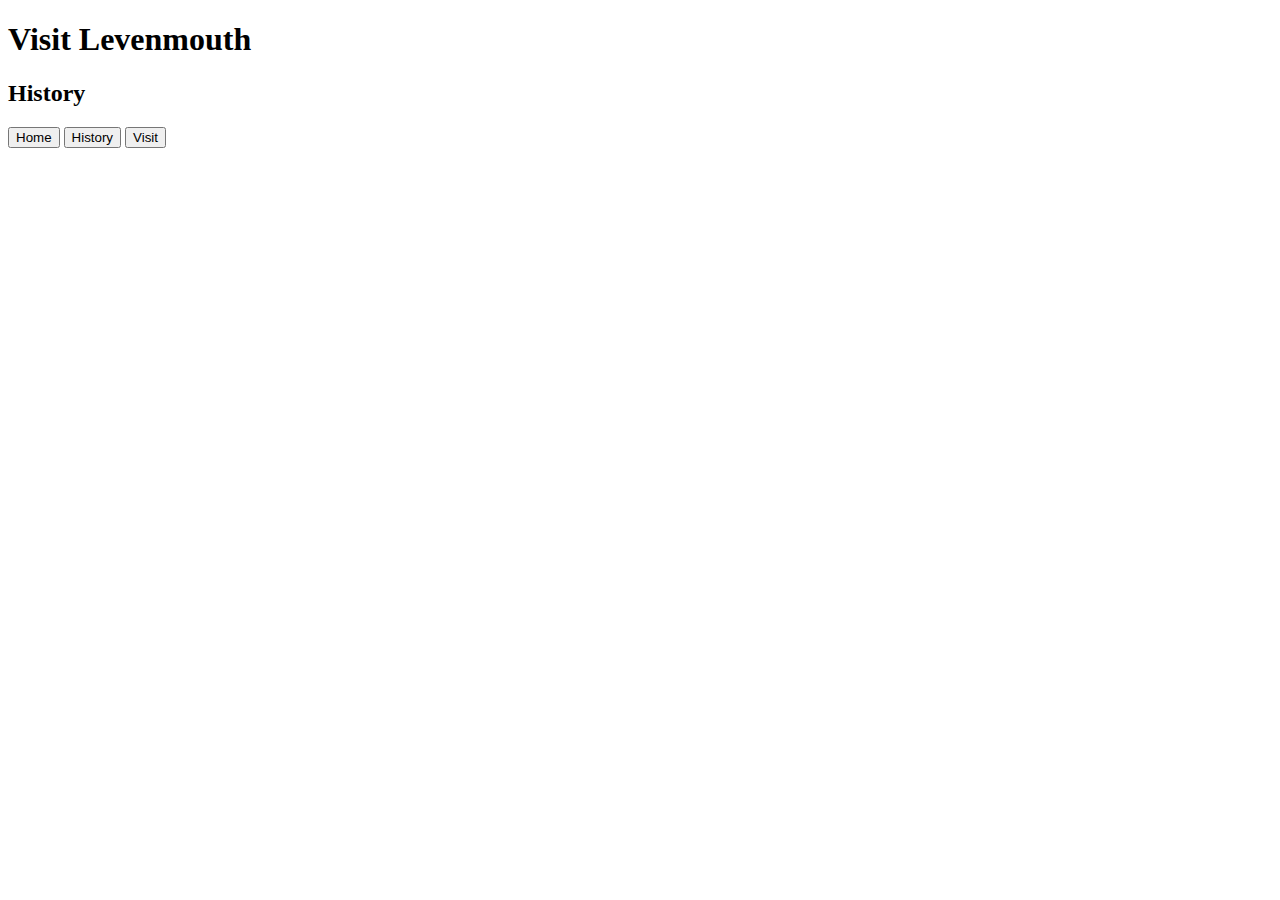
==== history.html @ 8144e35b "nav added" ====
<!DOCTYPE html>
<html lang="en">
<header>
  <meta charset="utf8">
  <title>Visit Levenmouth</title>
</header>

<body>
  <div class="Header">
    <h1>Visit Levenmouth</h1>
    <h2>History</h2>
  </div>
  <div class="nav">
    <button onclick="document.location='home.html'">Home</button>
    <button onclick="document.location='history.html'">History</button>
    <button onclick="document.location='visit.html'">Visit</button>
  </div>
</body>

</html>
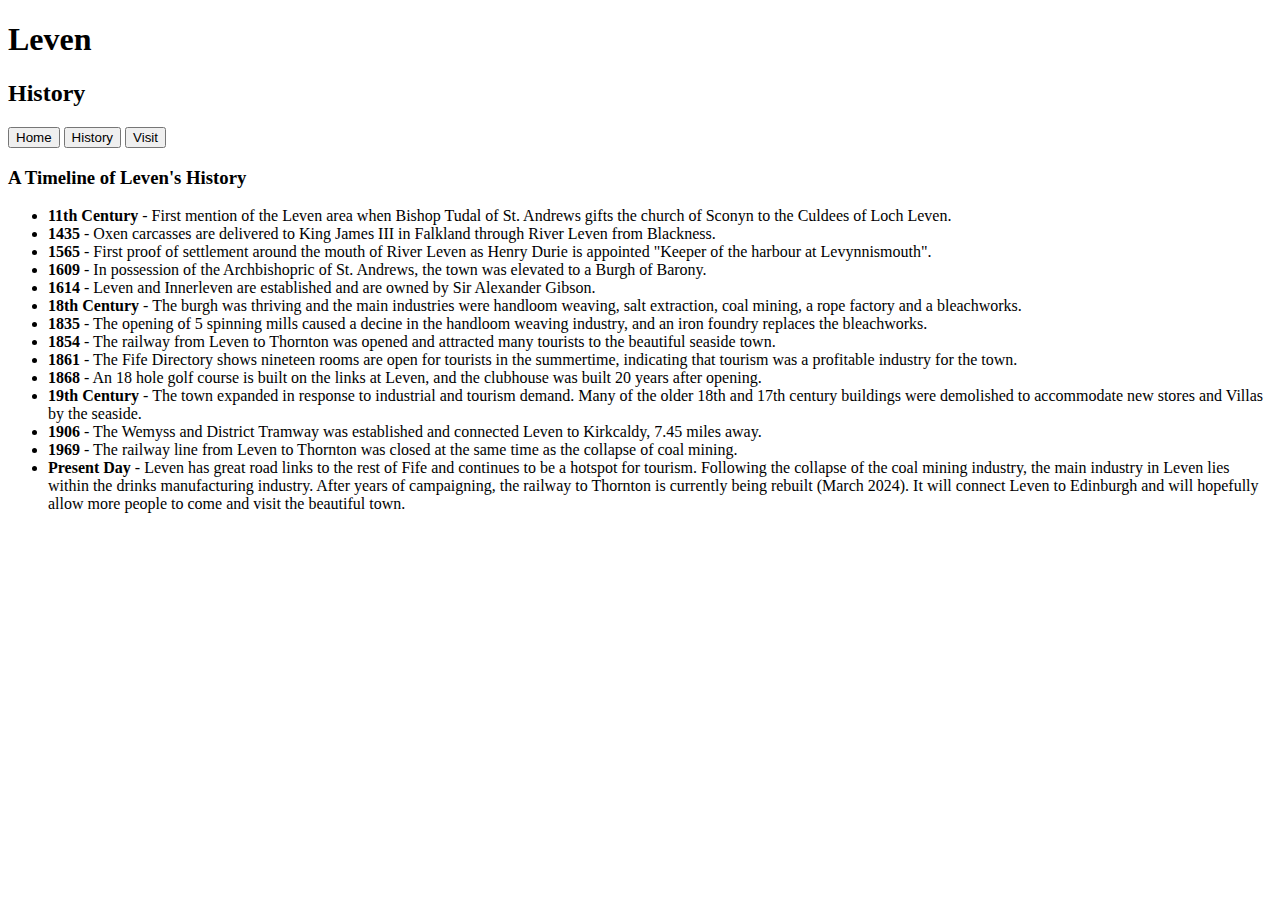
==== commit 2e5660c9: "ul added with all relevant information required for the page, styling still required" ====
--- a/history.html
+++ b/history.html
@@ -3,11 +3,12 @@
 <header>
   <meta charset="utf8">
   <title>Visit Levenmouth</title>
+  
 </header>
 
 <body>
   <div class="Header">
-    <h1>Visit Levenmouth</h1>
+    <h1>Leven</h1>
     <h2>History</h2>
   </div>
   <div class="nav">
@@ -15,6 +16,28 @@
     <button onclick="document.location='history.html'">History</button>
     <button onclick="document.location='visit.html'">Visit</button>
   </div>
+<div>
+  <!-- insert image here -->
+</div>
+<div>
+  <h3>A Timeline of Leven's History</h3>
+  <ul>
+    <li><strong>11th Century</strong> - First mention of the Leven area when Bishop Tudal of St. Andrews gifts the church of Sconyn to the Culdees of Loch Leven.</li>
+    <li><strong>1435</strong> - Oxen carcasses are delivered to King James III in Falkland through River Leven from Blackness.</li>
+    <li><strong>1565</strong> - First proof of settlement around the mouth of River Leven as Henry Durie is appointed "Keeper of the harbour at Levynnismouth".</li>
+    <li><strong>1609</strong> - In possession of the Archbishopric of St. Andrews, the town was elevated to a Burgh of Barony.</li>
+    <li><strong>1614</strong> - Leven and Innerleven are established and are owned by Sir Alexander Gibson.</li>
+    <li><strong>18th Century</strong> - The burgh was thriving and the main industries were handloom weaving, salt extraction, coal mining, a rope factory and a bleachworks.</li>
+    <li><strong>1835</strong> - The opening of 5 spinning mills caused a decine in the handloom weaving industry, and an iron foundry replaces the bleachworks.</li>
+    <li><strong>1854</strong> - The railway from Leven to Thornton was opened and attracted many tourists to the beautiful seaside town.</li>
+    <li><strong>1861</strong> - The Fife Directory shows nineteen rooms are open for tourists in the summertime, indicating that tourism was a profitable industry for the town.</li>
+    <li><strong>1868</strong> - An 18 hole golf course is built on the links at Leven, and the clubhouse was built 20 years after opening.</li>
+    <li><strong>19th Century</strong> - The town expanded in response to industrial and tourism demand. Many of the older 18th and 17th century buildings were demolished to accommodate new stores and Villas by the seaside.</li>
+    <li><strong>1906</strong> - The Wemyss and District Tramway was established and connected Leven to Kirkcaldy, 7.45 miles away.</li>
+    <li><strong>1969</strong> - The railway line from Leven to Thornton was closed at the same time as the collapse of coal mining.</li>
+    <li><strong>Present Day</strong> - Leven has great road links to the rest of Fife and continues to be a hotspot for tourism. Following the collapse of the coal mining industry, the main industry in Leven lies within the drinks manufacturing industry. After years of campaigning, the railway to Thornton is currently being rebuilt (March 2024). It will connect Leven to Edinburgh and will hopefully allow more people to come and visit the beautiful town.</li>
+    </ul>
+  </div>
 </body>
 
 </html>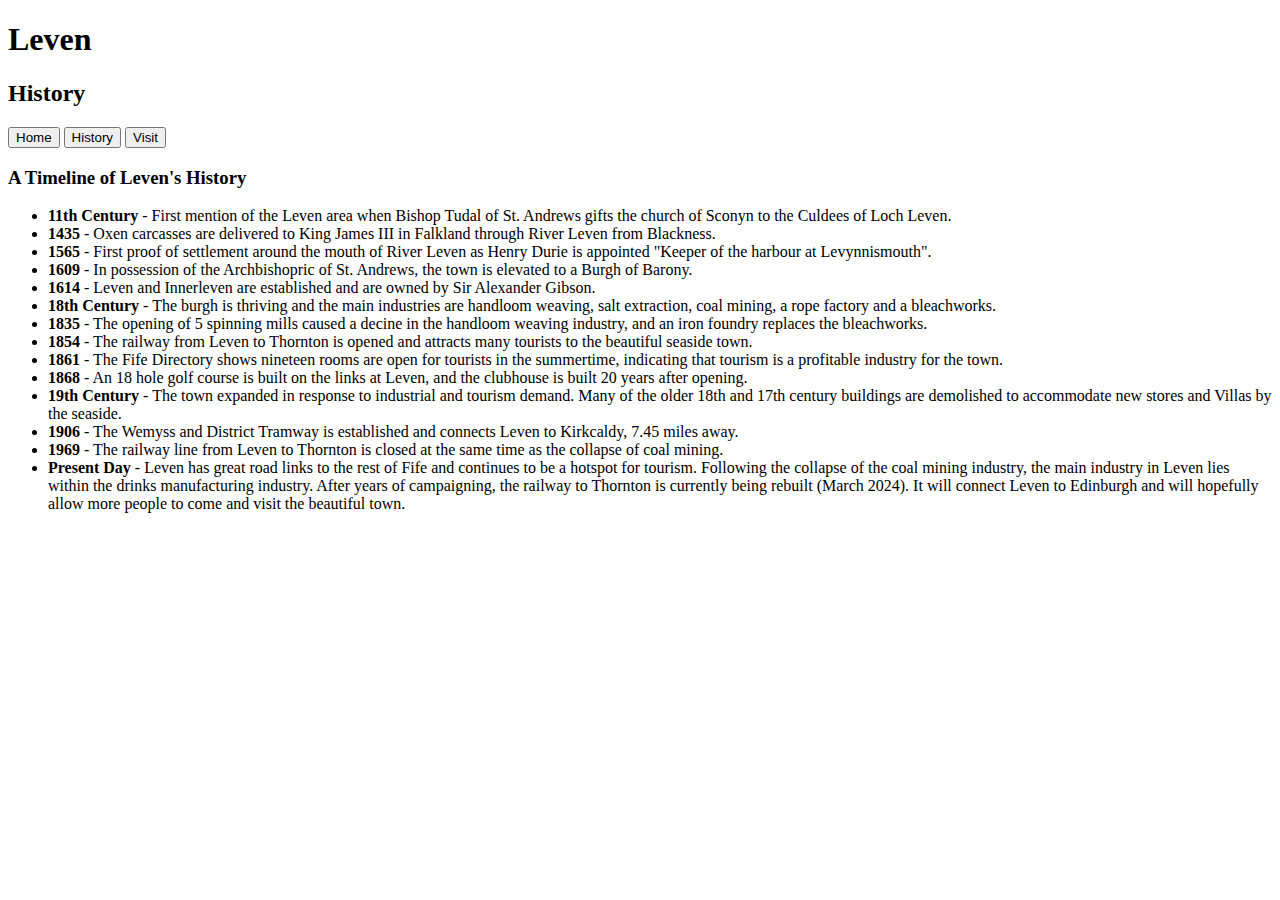
==== commit 0cdd3429: "Text was edited to fix tense errors" ====
--- a/history.html
+++ b/history.html
@@ -25,16 +25,16 @@
     <li><strong>11th Century</strong> - First mention of the Leven area when Bishop Tudal of St. Andrews gifts the church of Sconyn to the Culdees of Loch Leven.</li>
     <li><strong>1435</strong> - Oxen carcasses are delivered to King James III in Falkland through River Leven from Blackness.</li>
     <li><strong>1565</strong> - First proof of settlement around the mouth of River Leven as Henry Durie is appointed "Keeper of the harbour at Levynnismouth".</li>
-    <li><strong>1609</strong> - In possession of the Archbishopric of St. Andrews, the town was elevated to a Burgh of Barony.</li>
+    <li><strong>1609</strong> - In possession of the Archbishopric of St. Andrews, the town is elevated to a Burgh of Barony.</li>
     <li><strong>1614</strong> - Leven and Innerleven are established and are owned by Sir Alexander Gibson.</li>
-    <li><strong>18th Century</strong> - The burgh was thriving and the main industries were handloom weaving, salt extraction, coal mining, a rope factory and a bleachworks.</li>
+    <li><strong>18th Century</strong> - The burgh is thriving and the main industries are handloom weaving, salt extraction, coal mining, a rope factory and a bleachworks.</li>
     <li><strong>1835</strong> - The opening of 5 spinning mills caused a decine in the handloom weaving industry, and an iron foundry replaces the bleachworks.</li>
-    <li><strong>1854</strong> - The railway from Leven to Thornton was opened and attracted many tourists to the beautiful seaside town.</li>
-    <li><strong>1861</strong> - The Fife Directory shows nineteen rooms are open for tourists in the summertime, indicating that tourism was a profitable industry for the town.</li>
-    <li><strong>1868</strong> - An 18 hole golf course is built on the links at Leven, and the clubhouse was built 20 years after opening.</li>
-    <li><strong>19th Century</strong> - The town expanded in response to industrial and tourism demand. Many of the older 18th and 17th century buildings were demolished to accommodate new stores and Villas by the seaside.</li>
-    <li><strong>1906</strong> - The Wemyss and District Tramway was established and connected Leven to Kirkcaldy, 7.45 miles away.</li>
-    <li><strong>1969</strong> - The railway line from Leven to Thornton was closed at the same time as the collapse of coal mining.</li>
+    <li><strong>1854</strong> - The railway from Leven to Thornton is opened and attracts many tourists to the beautiful seaside town.</li>
+    <li><strong>1861</strong> - The Fife Directory shows nineteen rooms are open for tourists in the summertime, indicating that tourism is a profitable industry for the town.</li>
+    <li><strong>1868</strong> - An 18 hole golf course is built on the links at Leven, and the clubhouse is built 20 years after opening.</li>
+    <li><strong>19th Century</strong> - The town expanded in response to industrial and tourism demand. Many of the older 18th and 17th century buildings are demolished to accommodate new stores and Villas by the seaside.</li>
+    <li><strong>1906</strong> - The Wemyss and District Tramway is established and connects Leven to Kirkcaldy, 7.45 miles away.</li>
+    <li><strong>1969</strong> - The railway line from Leven to Thornton is closed at the same time as the collapse of coal mining.</li>
     <li><strong>Present Day</strong> - Leven has great road links to the rest of Fife and continues to be a hotspot for tourism. Following the collapse of the coal mining industry, the main industry in Leven lies within the drinks manufacturing industry. After years of campaigning, the railway to Thornton is currently being rebuilt (March 2024). It will connect Leven to Edinburgh and will hopefully allow more people to come and visit the beautiful town.</li>
     </ul>
   </div>
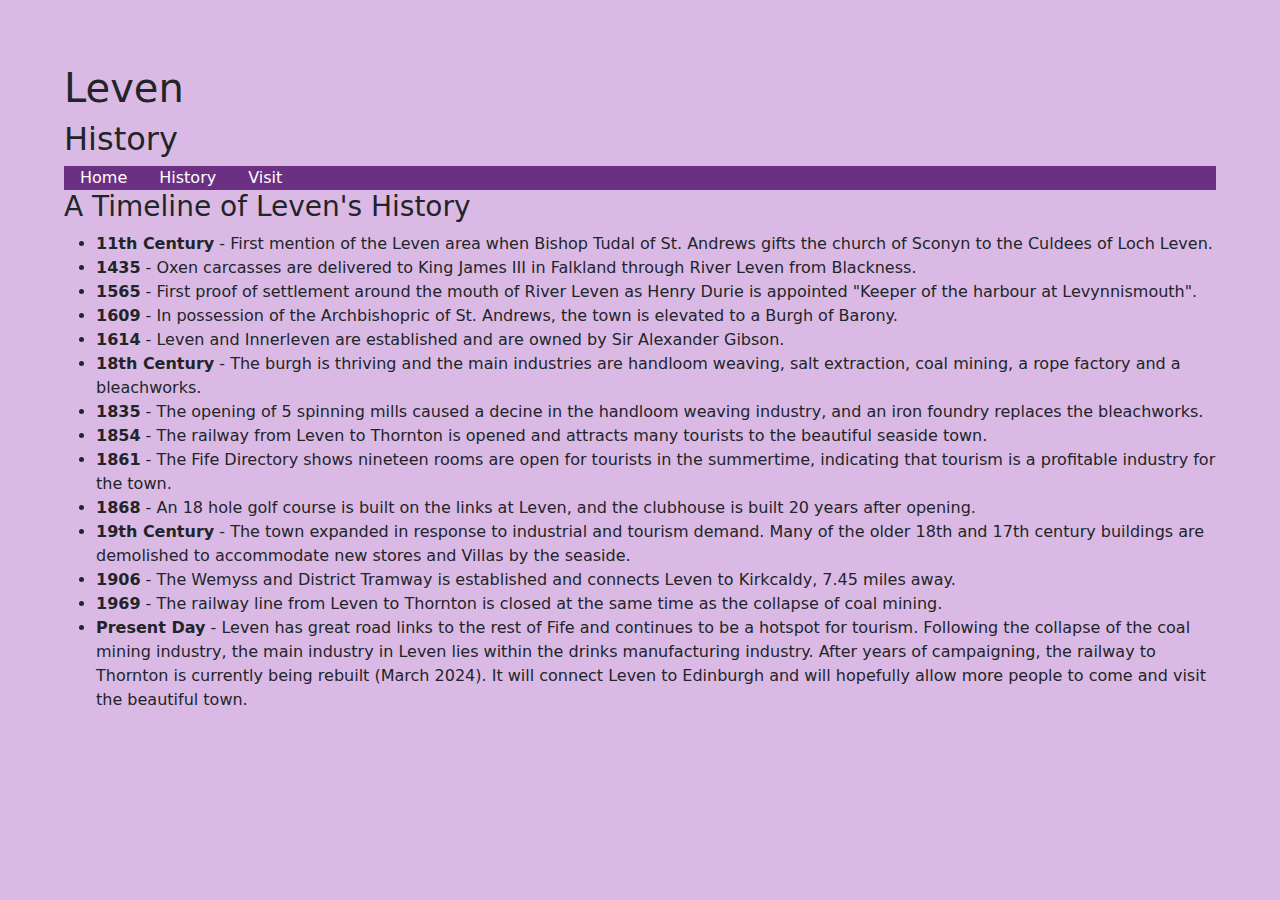
==== commit 202faf60: "Nav bar updated" ====
--- a/history.html
+++ b/history.html
@@ -2,7 +2,10 @@
 <html lang="en">
 <header>
   <meta charset="utf8">
-  <title>Visit Levenmouth</title>
+  <meta name="viewport" content="width=device-width, initial-scale=1">
+  <link href="https://cdn.jsdelivr.net/npm/bootstrap@5.3.3/dist/css/bootstrap.min.css" rel="stylesheet" integrity="sha384-QWTKZyjpPEjISv5WaRU9OFeRpok6YctnYmDr5pNlyT2bRjXh0JMhjY6hW+ALEwIH" crossorigin="anonymous">
+  <link rel="stylesheet" href="style.css">
+  <title>Leven - History</title>
   
 </header>
 
@@ -11,10 +14,12 @@
     <h1>Leven</h1>
     <h2>History</h2>
   </div>
-  <div class="nav">
-    <button onclick="document.location='home.html'">Home</button>
-    <button onclick="document.location='history.html'">History</button>
-    <button onclick="document.location='visit.html'">Visit</button>
+  <div>
+     <ul class="nav">
+      <li class="li"><a href="home.html">Home</a></li>
+      <li class="li"><a href="history.html">History</a></li>
+      <li class="li"><a href="visit.html">Visit</a></li>
+      </ul>
   </div>
 <div>
   <!-- insert image here -->
--- a/style.css
+++ b/style.css
@@ -0,0 +1,41 @@
+body {
+  padding: 5%;
+  background-color: #DABAE5;
+}
+
+/* nav */
+
+.nav {
+  list-style-type: none;
+  margin: 0;
+  padding: 0;
+  overflow:hidden;
+  background-color: #6C3082;
+}
+
+.li {
+  float: left;
+}
+
+li a {
+  display: inline;
+  color: white;
+padding: 14px 16px;
+text-align: center;
+text-decoration: none;
+}
+
+li a:hover {
+  background-color: #893DA5;
+}
+
+a {
+  color: white;
+}
+
+/* img, p{
+  display:flex;
+  flex-direction:row;
+  justify-content:space-evenly;
+  flex-wrap: nowrap;
+} */
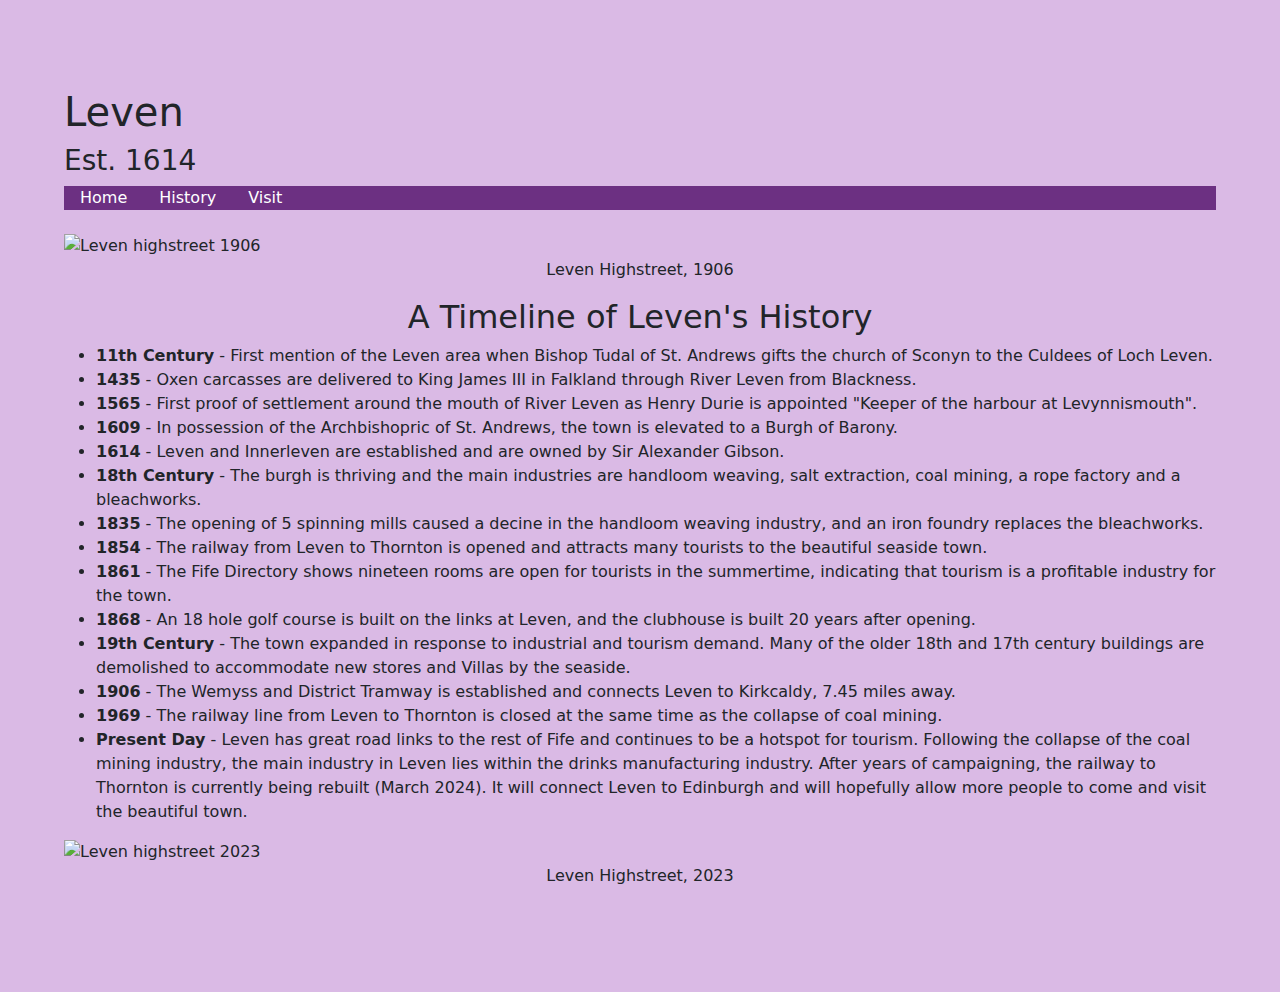
==== commit 12a8605b: "Images changed" ====
--- a/history.html
+++ b/history.html
@@ -6,43 +6,54 @@
   <link href="https://cdn.jsdelivr.net/npm/bootstrap@5.3.3/dist/css/bootstrap.min.css" rel="stylesheet" integrity="sha384-QWTKZyjpPEjISv5WaRU9OFeRpok6YctnYmDr5pNlyT2bRjXh0JMhjY6hW+ALEwIH" crossorigin="anonymous">
   <link rel="stylesheet" href="style.css">
   <title>Leven - History</title>
-  
 </header>
 
 <body>
   <div class="Header">
-    <h1>Leven</h1>
-    <h2>History</h2>
+    <br>
+    <h1> Leven </h1>
+    <h3> Est. 1614 </h3>
   </div>
+
+  <div class="divider"></div>
+
   <div>
-     <ul class="nav">
+    <ul class="nav">
       <li class="li"><a href="home.html">Home</a></li>
       <li class="li"><a href="history.html">History</a></li>
       <li class="li"><a href="visit.html">Visit</a></li>
-      </ul>
-  </div>
-<div>
-  <!-- insert image here -->
-</div>
-<div>
-  <h3>A Timeline of Leven's History</h3>
-  <ul>
-    <li><strong>11th Century</strong> - First mention of the Leven area when Bishop Tudal of St. Andrews gifts the church of Sconyn to the Culdees of Loch Leven.</li>
-    <li><strong>1435</strong> - Oxen carcasses are delivered to King James III in Falkland through River Leven from Blackness.</li>
-    <li><strong>1565</strong> - First proof of settlement around the mouth of River Leven as Henry Durie is appointed "Keeper of the harbour at Levynnismouth".</li>
-    <li><strong>1609</strong> - In possession of the Archbishopric of St. Andrews, the town is elevated to a Burgh of Barony.</li>
-    <li><strong>1614</strong> - Leven and Innerleven are established and are owned by Sir Alexander Gibson.</li>
-    <li><strong>18th Century</strong> - The burgh is thriving and the main industries are handloom weaving, salt extraction, coal mining, a rope factory and a bleachworks.</li>
-    <li><strong>1835</strong> - The opening of 5 spinning mills caused a decine in the handloom weaving industry, and an iron foundry replaces the bleachworks.</li>
-    <li><strong>1854</strong> - The railway from Leven to Thornton is opened and attracts many tourists to the beautiful seaside town.</li>
-    <li><strong>1861</strong> - The Fife Directory shows nineteen rooms are open for tourists in the summertime, indicating that tourism is a profitable industry for the town.</li>
-    <li><strong>1868</strong> - An 18 hole golf course is built on the links at Leven, and the clubhouse is built 20 years after opening.</li>
-    <li><strong>19th Century</strong> - The town expanded in response to industrial and tourism demand. Many of the older 18th and 17th century buildings are demolished to accommodate new stores and Villas by the seaside.</li>
-    <li><strong>1906</strong> - The Wemyss and District Tramway is established and connects Leven to Kirkcaldy, 7.45 miles away.</li>
-    <li><strong>1969</strong> - The railway line from Leven to Thornton is closed at the same time as the collapse of coal mining.</li>
-    <li><strong>Present Day</strong> - Leven has great road links to the rest of Fife and continues to be a hotspot for tourism. Following the collapse of the coal mining industry, the main industry in Leven lies within the drinks manufacturing industry. After years of campaigning, the railway to Thornton is currently being rebuilt (March 2024). It will connect Leven to Edinburgh and will hopefully allow more people to come and visit the beautiful town.</li>
     </ul>
   </div>
+<br>
+  <div class="history-img">
+    <img src="images/1906.png" alt="Leven highstreet 1906" class="mx-auto d-block">
+    <p class="text-center">Leven Highstreet, 1906</p>
+  </div>
+
+  <div class="timeline">
+    <h2 class="text-center">A Timeline of Leven's History</h2>
+    <ul>
+      <li><strong>11th Century</strong> - First mention of the Leven area when Bishop Tudal of St. Andrews gifts the church of Sconyn to the Culdees of Loch Leven.</li>
+      <li><strong>1435</strong> - Oxen carcasses are delivered to King James III in Falkland through River Leven from Blackness.</li>
+      <li><strong>1565</strong> - First proof of settlement around the mouth of River Leven as Henry Durie is appointed "Keeper of the harbour at Levynnismouth".</li>
+      <li><strong>1609</strong> - In possession of the Archbishopric of St. Andrews, the town is elevated to a Burgh of Barony.</li>
+      <li><strong>1614</strong> - Leven and Innerleven are established and are owned by Sir Alexander Gibson.</li>
+      <li><strong>18th Century</strong> - The burgh is thriving and the main industries are handloom weaving, salt extraction, coal mining, a rope factory and a bleachworks.</li>
+      <li><strong>1835</strong> - The opening of 5 spinning mills caused a decine in the handloom weaving industry, and an iron foundry replaces the bleachworks.</li>
+      <li><strong>1854</strong> - The railway from Leven to Thornton is opened and attracts many tourists to the beautiful seaside town.</li>
+      <li><strong>1861</strong> - The Fife Directory shows nineteen rooms are open for tourists in the summertime, indicating that tourism is a profitable industry for the town.</li>
+      <li><strong>1868</strong> - An 18 hole golf course is built on the links at Leven, and the clubhouse is built 20 years after opening.</li>
+      <li><strong>19th Century</strong> - The town expanded in response to industrial and tourism demand. Many of the older 18th and 17th century buildings are demolished to accommodate new stores and Villas by the seaside.</li>
+      <li><strong>1906</strong> - The Wemyss and District Tramway is established and connects Leven to Kirkcaldy, 7.45 miles away.</li>
+      <li><strong>1969</strong> - The railway line from Leven to Thornton is closed at the same time as the collapse of coal mining.</li>
+      <li><strong>Present Day</strong> - Leven has great road links to the rest of Fife and continues to be a hotspot for tourism. Following the collapse of the coal mining industry, the main industry in Leven lies within the drinks manufacturing industry. After years of campaigning, the railway to Thornton is currently being rebuilt (March 2024). It will connect Leven to Edinburgh and will hopefully allow more people to come and visit the beautiful town.</li>
+    </ul>
+  </div>
+    <div class="history-img">
+    <img src="images/2023.png" alt="Leven highstreet 2023" class="mx-auto d-block">
+    <p class="text-center">Leven Highstreet, 2023</p>
+  </div>
+  <br>
 </body>
-
+<footer></footer>
 </html>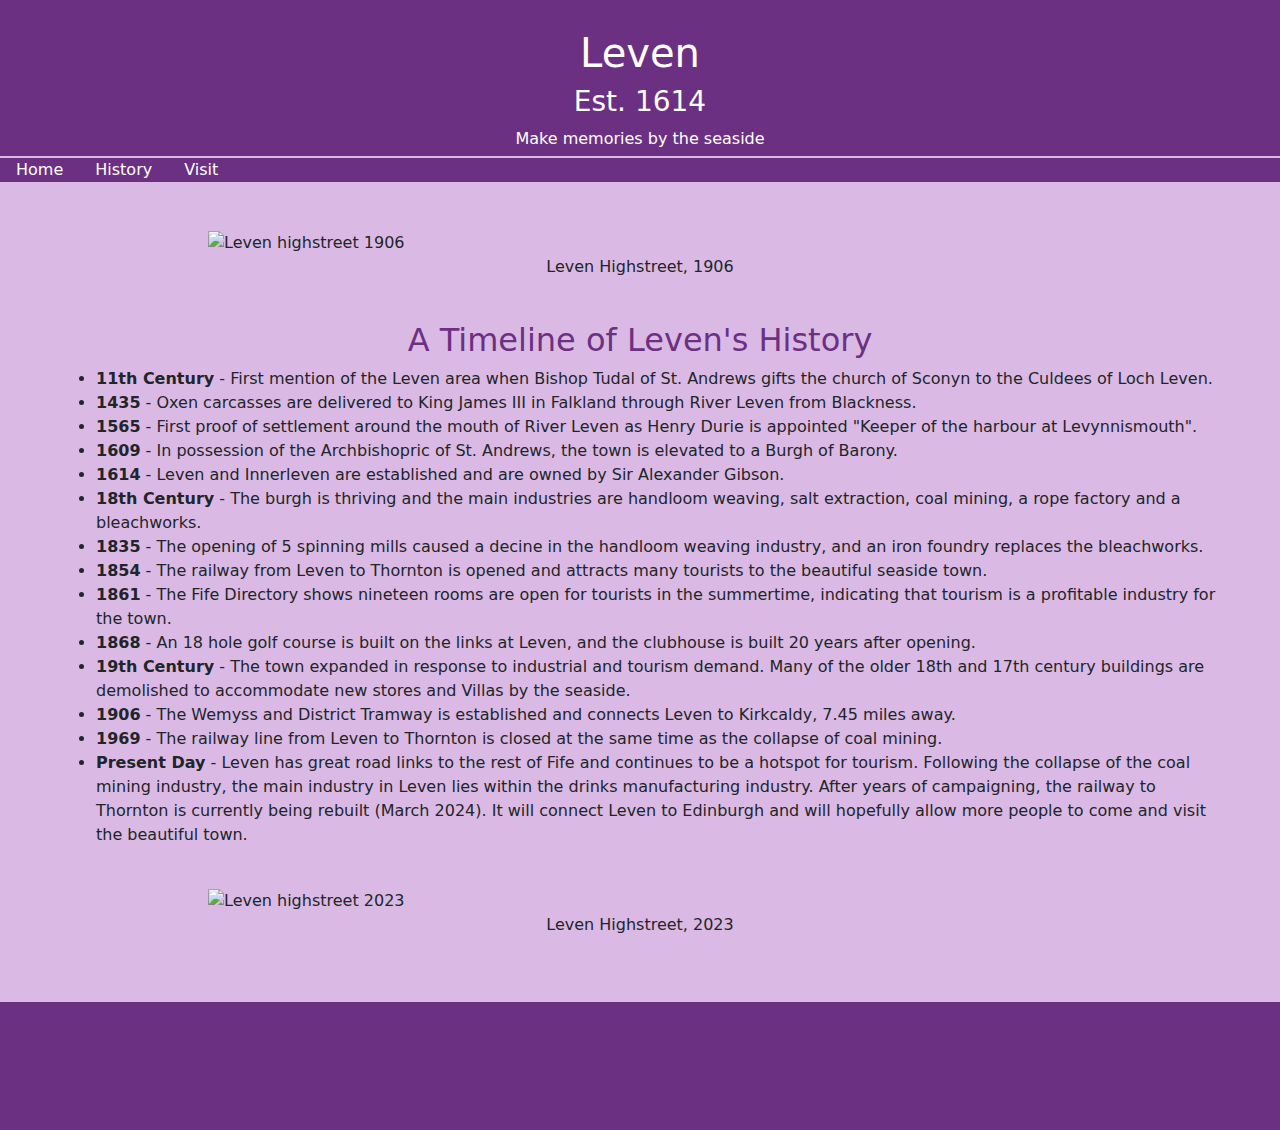
==== commit af2c9d0c: "Slogan added to banner" ====
--- a/history.html
+++ b/history.html
@@ -13,6 +13,8 @@
     <br>
     <h1> Leven </h1>
     <h3> Est. 1614 </h3>
+    <h7>Make memories by the seaside</h7>
+    <br>
   </div>
 
   <div class="divider"></div>
--- a/style.css
+++ b/style.css
@@ -1,6 +1,24 @@
 body {
-  padding: 5%;
   background-color: #DABAE5;
+}
+footer {
+  background-color: #6C3082;
+  padding:5%;
+}
+/* banner */
+
+.Header {
+  padding: 5px 0px 5px 0px;
+  margin: 0px;
+  width:auto;
+  text-align: center;
+  background-color: #6C3082;
+  color: white;
+}
+
+.divider {
+  background-color: #DABAE5;
+  padding:1px;
 }
 
 /* nav */
@@ -29,13 +47,34 @@
   background-color: #893DA5;
 }
 
+
+/* home */
+
+/* history */
+
+.timeline {
+  padding: 0 5%;
+}
+.history-img{ 
+  padding: 2% 5% 2% 5%;
+}
+.history-img img {
+  width: 75%;
+}
+/* visit */
+.visit {
+  padding:5%;
+}
+.col-5 img {
+  width:100%;
+}
+.margin{
+  margin:1px;
+}
+ h2{
+  color: #6C3082;
+ }
 a {
-  color: white;
+  color: #893DA5;
 }
 
-/* img, p{
-  display:flex;
-  flex-direction:row;
-  justify-content:space-evenly;
-  flex-wrap: nowrap;
-} */
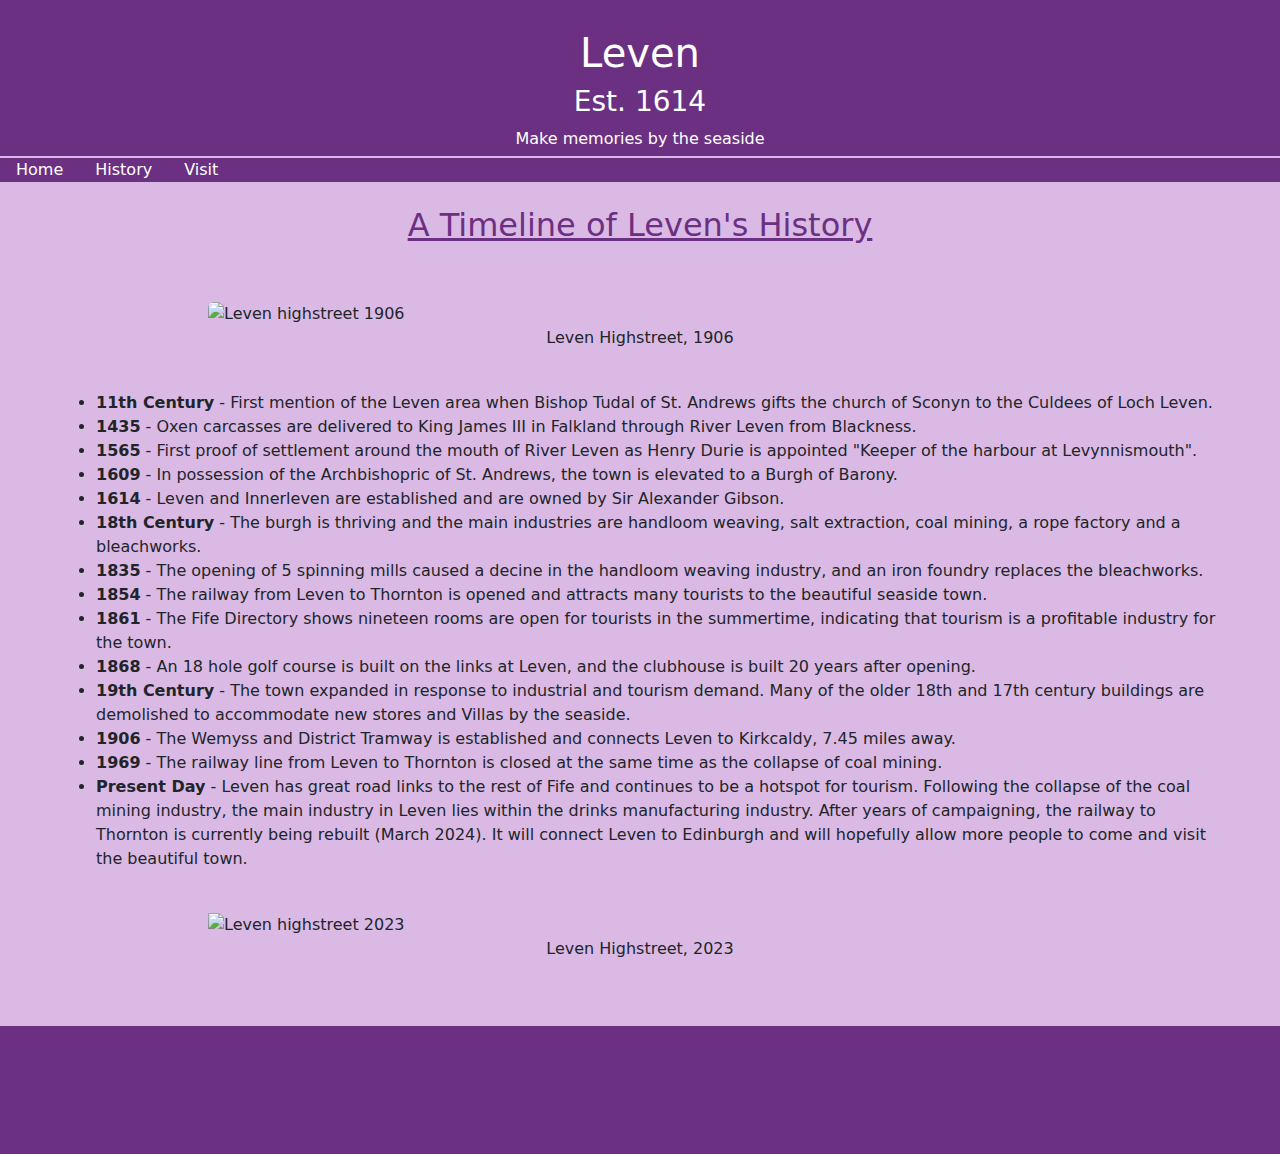
==== commit a7fdd732: "Title moves to make more cohesive design" ====
--- a/history.html
+++ b/history.html
@@ -22,18 +22,19 @@
   <div>
     <ul class="nav">
       <li class="li"><a href="home.html">Home</a></li>
-      <li class="li"><a href="history.html">History</a></li>
+      <li class="li active"><a href="history.html">History</a></li>
       <li class="li"><a href="visit.html">Visit</a></li>
     </ul>
   </div>
 <br>
+<h2 class="text-center"><u>A Timeline of Leven's History</u></h2>
+<br>
   <div class="history-img">
-    <img src="images/1906.png" alt="Leven highstreet 1906" class="mx-auto d-block">
+    <img src="images/1906.png" alt="Leven highstreet 1906" class="mx-auto d-block rounded">
     <p class="text-center">Leven Highstreet, 1906</p>
   </div>
 
   <div class="timeline">
-    <h2 class="text-center">A Timeline of Leven's History</h2>
     <ul>
       <li><strong>11th Century</strong> - First mention of the Leven area when Bishop Tudal of St. Andrews gifts the church of Sconyn to the Culdees of Loch Leven.</li>
       <li><strong>1435</strong> - Oxen carcasses are delivered to King James III in Falkland through River Leven from Blackness.</li>
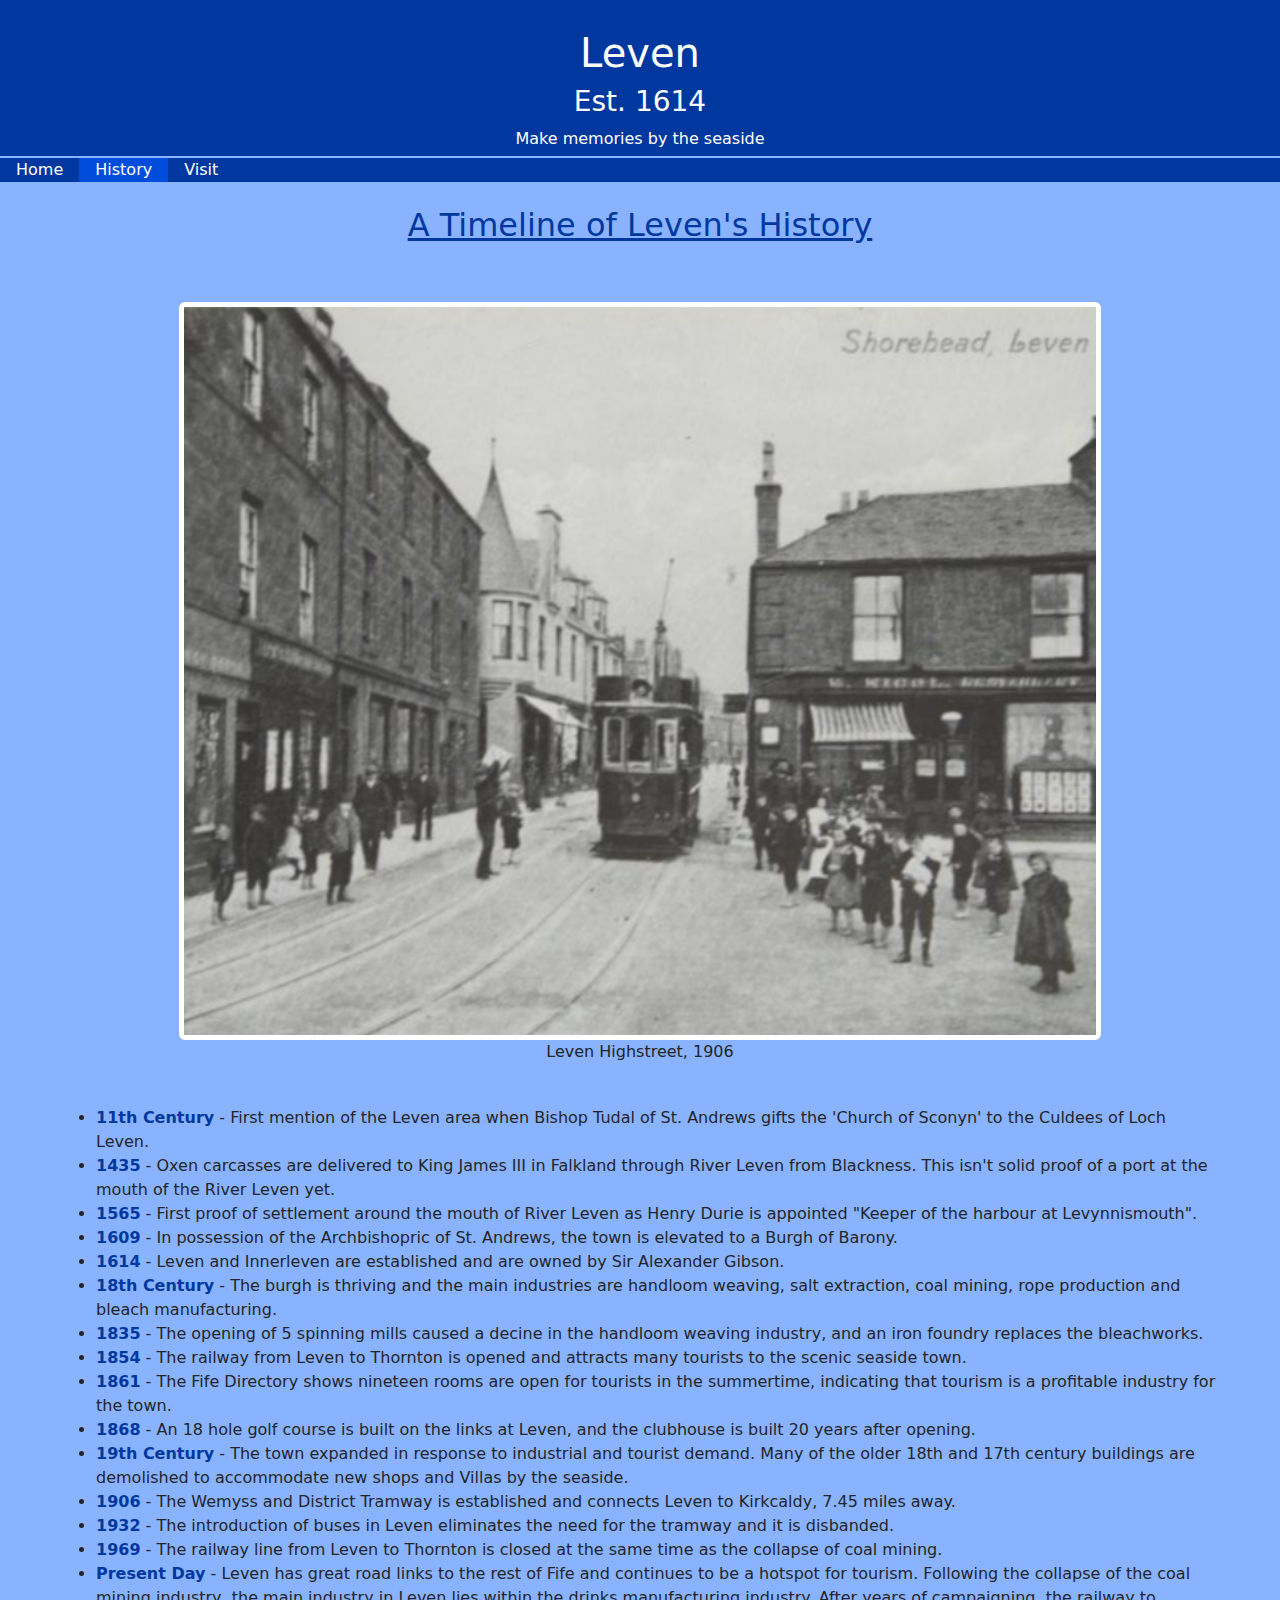
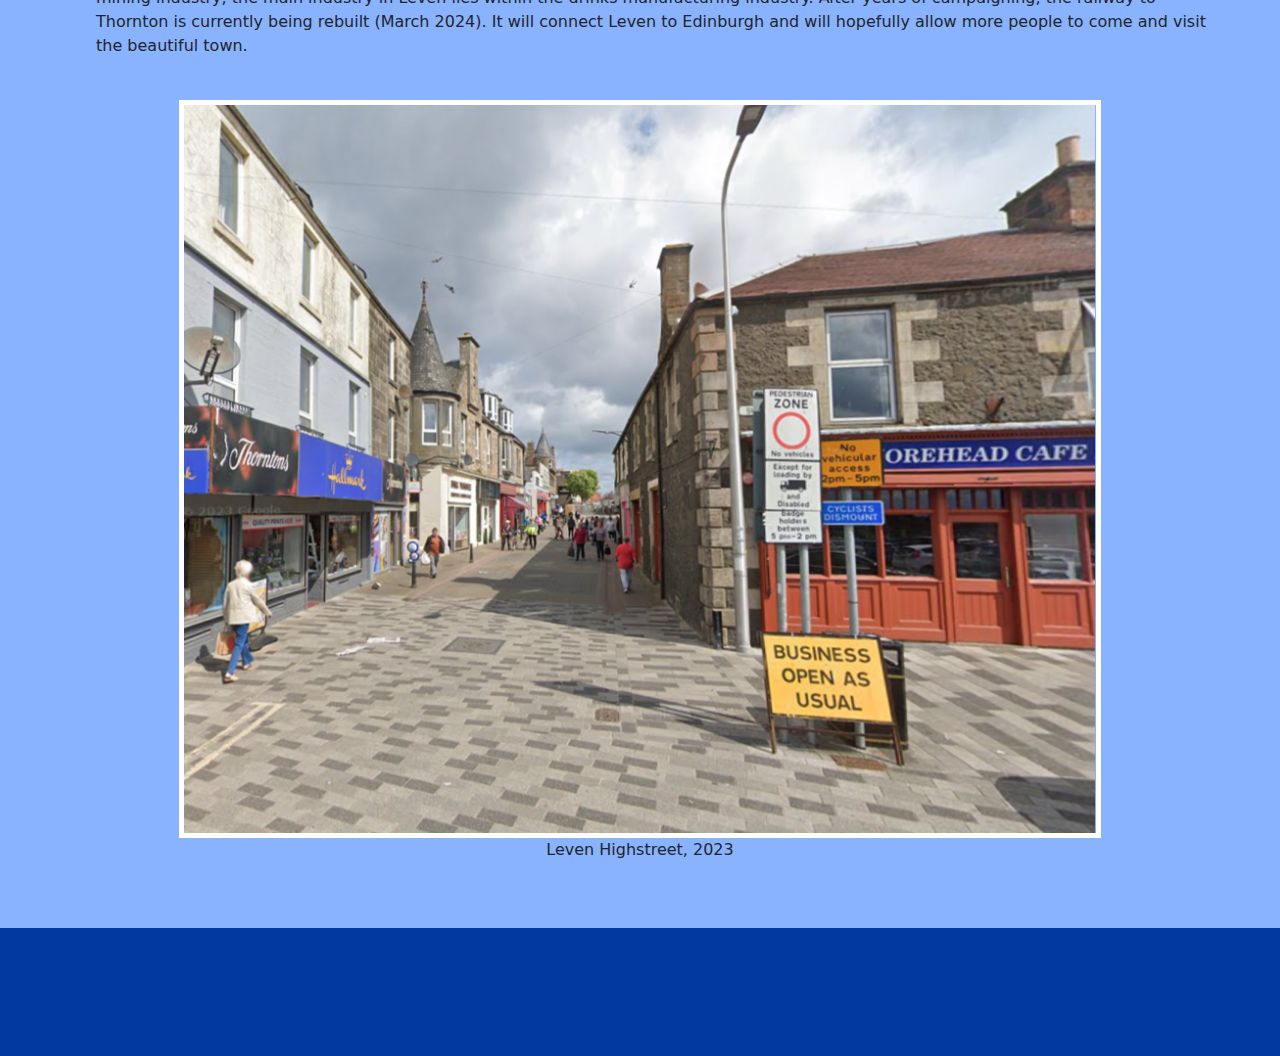
==== commit 0c27910d: "Final commit." ====
--- a/history.html
+++ b/history.html
@@ -16,9 +16,7 @@
     <h7>Make memories by the seaside</h7>
     <br>
   </div>
-
   <div class="divider"></div>
-
   <div>
     <ul class="nav">
       <li class="li"><a href="home.html">Home</a></li>
@@ -26,37 +24,38 @@
       <li class="li"><a href="visit.html">Visit</a></li>
     </ul>
   </div>
-<br>
-<h2 class="text-center"><u>A Timeline of Leven's History</u></h2>
-<br>
+  <br>
+  <h2 class="text-center"><u>A Timeline of Leven's History</u></h2>
+  <br>
   <div class="history-img">
     <img src="images/1906.png" alt="Leven highstreet 1906" class="mx-auto d-block rounded">
     <p class="text-center">Leven Highstreet, 1906</p>
   </div>
-
   <div class="timeline">
     <ul>
-      <li><strong>11th Century</strong> - First mention of the Leven area when Bishop Tudal of St. Andrews gifts the church of Sconyn to the Culdees of Loch Leven.</li>
-      <li><strong>1435</strong> - Oxen carcasses are delivered to King James III in Falkland through River Leven from Blackness.</li>
+      <li><strong>11th Century</strong> - First mention of the Leven area when Bishop Tudal of St. Andrews gifts the 'Church of Sconyn' to the Culdees of Loch Leven.</li>
+      <li><strong>1435</strong> - Oxen carcasses are delivered to King James III in Falkland through River Leven from Blackness. This isn't solid proof of a port at the mouth of the River Leven yet.</li>
       <li><strong>1565</strong> - First proof of settlement around the mouth of River Leven as Henry Durie is appointed "Keeper of the harbour at Levynnismouth".</li>
       <li><strong>1609</strong> - In possession of the Archbishopric of St. Andrews, the town is elevated to a Burgh of Barony.</li>
       <li><strong>1614</strong> - Leven and Innerleven are established and are owned by Sir Alexander Gibson.</li>
-      <li><strong>18th Century</strong> - The burgh is thriving and the main industries are handloom weaving, salt extraction, coal mining, a rope factory and a bleachworks.</li>
+      <li><strong>18th Century</strong> - The burgh is thriving and the main industries are handloom weaving, salt extraction, coal mining, rope production and bleach manufacturing.</li>
       <li><strong>1835</strong> - The opening of 5 spinning mills caused a decine in the handloom weaving industry, and an iron foundry replaces the bleachworks.</li>
-      <li><strong>1854</strong> - The railway from Leven to Thornton is opened and attracts many tourists to the beautiful seaside town.</li>
+      <li><strong>1854</strong> - The railway from Leven to Thornton is opened and attracts many tourists to the scenic seaside town.</li>
       <li><strong>1861</strong> - The Fife Directory shows nineteen rooms are open for tourists in the summertime, indicating that tourism is a profitable industry for the town.</li>
       <li><strong>1868</strong> - An 18 hole golf course is built on the links at Leven, and the clubhouse is built 20 years after opening.</li>
-      <li><strong>19th Century</strong> - The town expanded in response to industrial and tourism demand. Many of the older 18th and 17th century buildings are demolished to accommodate new stores and Villas by the seaside.</li>
+      <li><strong>19th Century</strong> - The town expanded in response to industrial and tourist demand. Many of the older 18th and 17th century buildings are demolished to accommodate new shops and Villas by the seaside.</li>
       <li><strong>1906</strong> - The Wemyss and District Tramway is established and connects Leven to Kirkcaldy, 7.45 miles away.</li>
+      <li><strong>1932</strong> - The introduction of buses in Leven eliminates the need for the tramway and it is disbanded.</li>
       <li><strong>1969</strong> - The railway line from Leven to Thornton is closed at the same time as the collapse of coal mining.</li>
       <li><strong>Present Day</strong> - Leven has great road links to the rest of Fife and continues to be a hotspot for tourism. Following the collapse of the coal mining industry, the main industry in Leven lies within the drinks manufacturing industry. After years of campaigning, the railway to Thornton is currently being rebuilt (March 2024). It will connect Leven to Edinburgh and will hopefully allow more people to come and visit the beautiful town.</li>
     </ul>
   </div>
-    <div class="history-img">
+  <div class="history-img">
     <img src="images/2023.png" alt="Leven highstreet 2023" class="mx-auto d-block">
     <p class="text-center">Leven Highstreet, 2023</p>
   </div>
   <br>
 </body>
 <footer></footer>
+
 </html>--- a/style.css
+++ b/style.css
@@ -1,34 +1,34 @@
 body {
-  background-color: #DABAE5;
+  background-color: #8AB3FF;
 }
+
 footer {
-  background-color: #6C3082;
-  padding:5%;
+  background-color: #0038A0;
+  padding: 5%;
 }
+
 /* banner */
-
 .Header {
   padding: 5px 0px 5px 0px;
   margin: 0px;
-  width:auto;
+  width: auto;
   text-align: center;
-  background-color: #6C3082;
+  background-color: #0038A0;
   color: white;
 }
 
 .divider {
-  background-color: #DABAE5;
-  padding:1px;
+  background-color: #8AB3FF;
+  padding: 1px;
 }
 
 /* nav */
-
 .nav {
   list-style-type: none;
   margin: 0;
   padding: 0;
-  overflow:hidden;
-  background-color: #6C3082;
+  overflow: hidden;
+  background-color: #0038A0;
 }
 
 .li {
@@ -38,43 +38,64 @@
 li a {
   display: inline;
   color: white;
-padding: 14px 16px;
-text-align: center;
-text-decoration: none;
+  padding: 14px 16px;
+  text-align: center;
+  text-decoration: none;
 }
 
 li a:hover {
-  background-color: #893DA5;
+  background-color: #004DDB;
 }
 
+.active {
+  background-color: #004DDB
+}
 
 /* home */
-
+.home-img {
+  width: 75%;
+  border: 5px solid white;
+}
 /* history */
-
 .timeline {
   padding: 0 5%;
 }
-.history-img{ 
-  padding: 2% 5% 2% 5%;
+
+.history-img {
+  padding: 2%;
 }
+
 .history-img img {
   width: 75%;
+  border: 5px solid white;
 }
+
+strong {
+  color: #0038A0;
+}
+
 /* visit */
 .visit {
-  padding:5%;
-}
-.col-5 img {
-  width:100%;
-}
-.margin{
-  margin:1px;
-}
- h2{
-  color: #6C3082;
- }
-a {
-  color: #893DA5;
+  padding: 5%;
 }
 
+.col-5 img {
+  width: 100%;
+  border: 5px solid white;
+}
+
+.margin {
+  margin: 1px;
+}
+
+h2 {
+  color: #0038A0;
+}
+
+a {
+  color: #004DDB;
+}
+
+.padding {
+  padding: 5px 0px;
+}